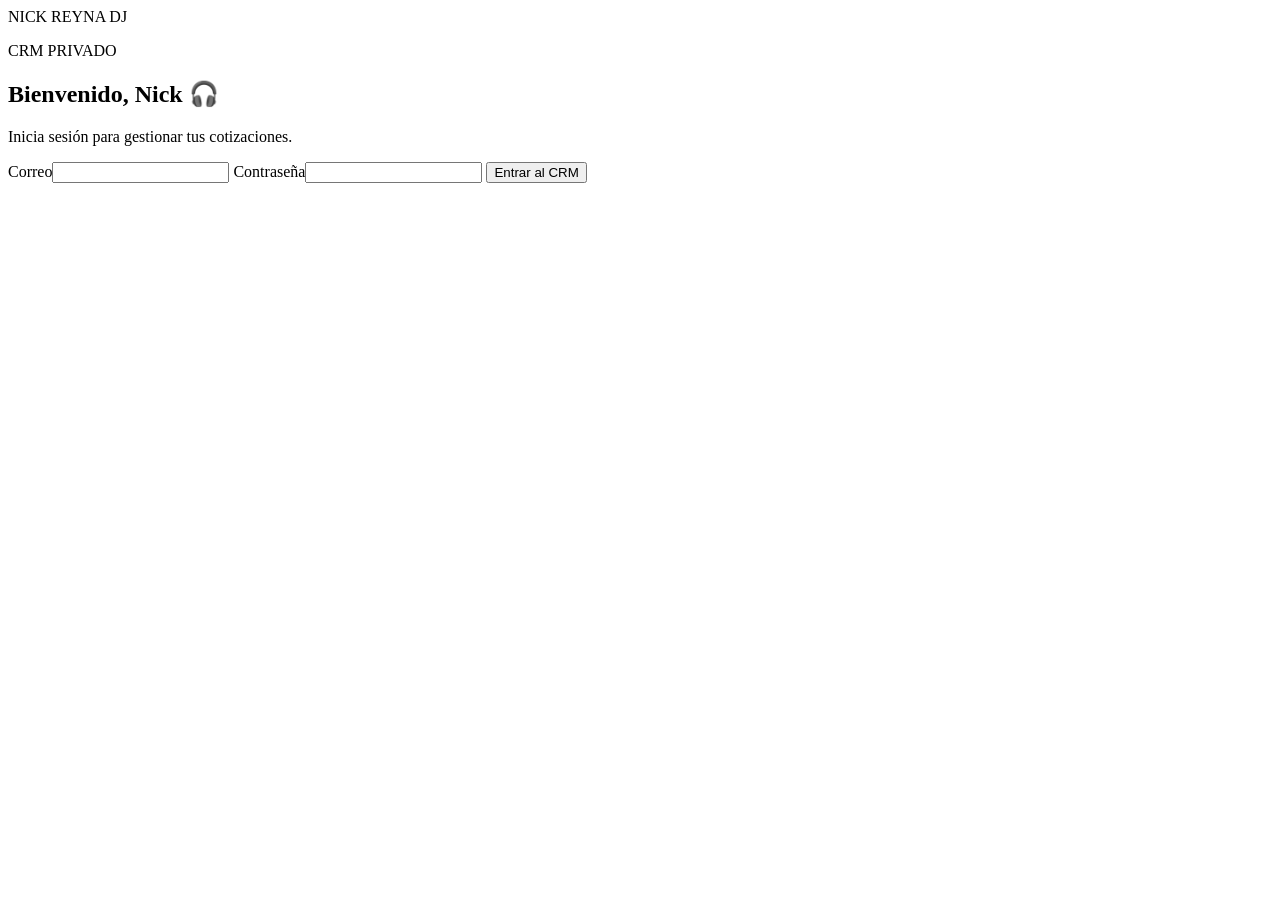
==== admin/index.html @ 5c76ff4f "Agregar CRM admin V4.2" ====
<!doctype html>
<html lang="es">
<head>
  <meta charset="utf-8">
  <meta name="viewport" content="width=device-width,initial-scale=1">
  <meta name="robots" content="noindex,nofollow">
  <title>CRM | Nick Reyna DJ</title>
  <link rel="stylesheet" href="admin.css">
</head>
<body>
  <main class="wrap">
    <section id="login" class="card login">
      <div class="brand">NICK REYNA <span>DJ</span></div>
      <p class="eyebrow">CRM PRIVADO</p>
      <h1>Bienvenido, Nick 🎧</h1>
      <p class="muted">Inicia sesión para gestionar tus cotizaciones.</p>
      <form id="login-form">
        <label>Correo<input id="email" type="email" autocomplete="username" required></label>
        <label>Contraseña<input id="password" type="password" autocomplete="current-password" required></label>
        <button type="submit">Entrar al CRM</button>
      </form>
      <p id="login-msg" class="msg"></p>
    </section>

    <section id="crm" hidden>
      <header class="topbar">
        <div><div class="brand">NICK REYNA <span>DJ</span></div><p>CRM de cotizaciones</p></div>
        <button id="logout" class="secondary">Cerrar sesión</button>
      </header>

      <div class="stats">
        <article><span>Total</span><strong id="stat-total">0</strong><small>Cotizaciones registradas</small></article>
        <article><span>Nuevas</span><strong id="stat-nuevas">0</strong><small>Por revisar</small></article>
        <article><span>Separadas</span><strong id="stat-separadas">0</strong><small>Eventos confirmados</small></article>
        <article><span>Potencial</span><strong id="stat-potencial">S/0</strong><small>Sin canceladas ni realizadas</small></article>
        <article class="stat-dinero"><span>Por cobrar</span><strong id="stat-cobrar">S/0</strong><small>Saldo de acuerdos registrados</small></article>
<article class="stat-cobrado"><span>Cobrado</span><strong id="stat-cobrado">S/0</strong><small>Pagos registrados</small></article>
<article class="stat-confirmado"><span>Confirmado</span><strong id="stat-confirmado">S/0</strong><small>Eventos separados</small></article>
      </div>

      <section class="proximos card">
        <div class="seccion-titulo">
          <div>
            <span class="eyebrow">AGENDA RÁPIDA</span>
            <h2>Próximos eventos</h2>
          </div>
          <span id="proximos-count" class="pill">0</span>
        </div>
        <div id="proximos-lista" class="proximos-lista"></div>
      </section>


      <section class="calendario card">
        <div class="cal-head">
          <div><span class="eyebrow">CALENDARIO</span><h2 id="cal-titulo">Mes</h2></div>
          <div class="cal-nav">
            <button id="cal-prev" class="secondary" type="button">‹</button>
            <button id="cal-hoy" class="secondary" type="button">Hoy</button>
            <button id="cal-next" class="secondary" type="button">›</button>
          </div>
        </div>
        <div class="cal-semana"><span>Lun</span><span>Mar</span><span>Mié</span><span>Jue</span><span>Vie</span><span>Sáb</span><span>Dom</span></div>
        <div id="cal-grid" class="cal-grid"></div>
      </section>

      <div class="tools card">
        <input id="buscar" type="search" placeholder="🔎 Buscar cliente, código, evento, lugar o WhatsApp...">
        <select id="filtro">
          <option value="">Todos los estados</option>
          <option>Nueva</option><option>Contactado</option><option>Separado</option>
          <option>Realizado</option><option>Cancelado</option>
        </select>
        <select id="filtro-plan">
          <option value="">Todos los planes</option>
          <option>Básico</option><option>Estándar</option><option>Plus</option>
        </select>
      </div>

      <div id="lista" class="lista"></div>
      <p id="crm-msg" class="msg"></p>
    </section>

    <div id="ficha-modal" class="modal" hidden>
      <div class="modal-backdrop" data-cerrar="1"></div>
      <section class="ficha card" role="dialog" aria-modal="true" aria-labelledby="ficha-titulo">
        <button id="cerrar-ficha" class="cerrar-ficha" aria-label="Cerrar">×</button>
        <div class="ficha-head">
          <div>
            <span class="eyebrow">EXPEDIENTE DEL EVENTO</span>
            <h2 id="ficha-titulo">Cliente</h2>
            <p id="ficha-subtitulo" class="muted"></p>
          </div>
          <span id="ficha-estado" class="badge"></span>
        </div>

        <div class="ficha-resumen">
          <article><span>Cotizado</span><strong id="ficha-cotizado">S/0</strong></article>
          <article><span>Precio acordado</span><strong id="ficha-acordado-vista">—</strong></article>
          <article><span>Adelanto</span><strong id="ficha-adelanto-vista">S/0</strong></article>
          <article><span>Saldo</span><strong id="ficha-saldo">—</strong><small id="ficha-pago-badge"></small></article>
        </div>

        <form id="ficha-form">
          <div class="form-grid">
            <label>Hora del evento<input id="ficha-hora" type="time"></label>
            <label>Dirección exacta<input id="ficha-direccion" type="text" placeholder="Local, calle, referencia..."></label>
            <label>Precio acordado (S/)<input id="ficha-precio" type="number" min="0" step="0.01" placeholder="Ej. 420"></label>
            <label>Adelanto previo (legacy)<input id="ficha-adelanto" type="number" min="0" step="0.01" value="0" readonly title="Los nuevos pagos se registran abajo"></label>
            <label class="span-2">Notas privadas<textarea id="ficha-notas" rows="5" placeholder="Playlist, indicaciones, coordinaciones, detalles importantes..."></textarea></label>
            <label class="span-2">Última gestión<textarea id="ficha-gestion" rows="3" placeholder="Ej. Confirmó el plan, dejó adelanto y falta coordinar hora..."></textarea></label>
          </div>

          <section class="pagos-box">
            <div class="seccion-titulo pagos-title">
              <div><span class="eyebrow">PAGOS</span><h3>Historial de pagos</h3></div>
              <span id="pagos-total-pill" class="pill-money">S/0</span>
            </div>
            <div id="pago-form" class="pago-form">
              <label>Monto (S/)<input id="pago-monto" type="number" min="0.01" step="0.01" placeholder="Ej. 100" required></label>
              <label>Método
                <select id="pago-metodo" required>
                  <option value="">Selecciona</option><option>Yape</option><option>Plin</option><option>Transferencia</option><option>Efectivo</option><option>Otro</option>
                </select>
              </label>
              <label>Fecha<input id="pago-fecha" type="date" required></label>
              <label class="span-2">Nota<input id="pago-nota" type="text" placeholder="Ej. Adelanto para separar fecha"></label>
              <div class="span-2 pago-actions"><span id="pago-msg" class="guardado"></span><button type="button" id="btn-registrar-pago">➕ Registrar pago</button></div>
            </div>
            <div id="pagos-lista" class="pagos-lista"></div>
          </section>

          <div class="ficha-contacto">
            <div id="ficha-whatsapp" class="detalle"></div>
            <a id="ficha-wa-btn" class="whatsapp-btn" target="_blank" rel="noopener noreferrer" hidden>💬 WhatsApp</a>
          </div>
          <div class="ficha-actions">
            <span id="ficha-guardado" class="guardado"></span>
            <button type="submit" id="btn-guardar-ficha">💾 Guardar ficha</button>
          </div>
        </form>
      </section>
    </div>
  </main>

  <script src="admin.js"></script>
</body>
</html>
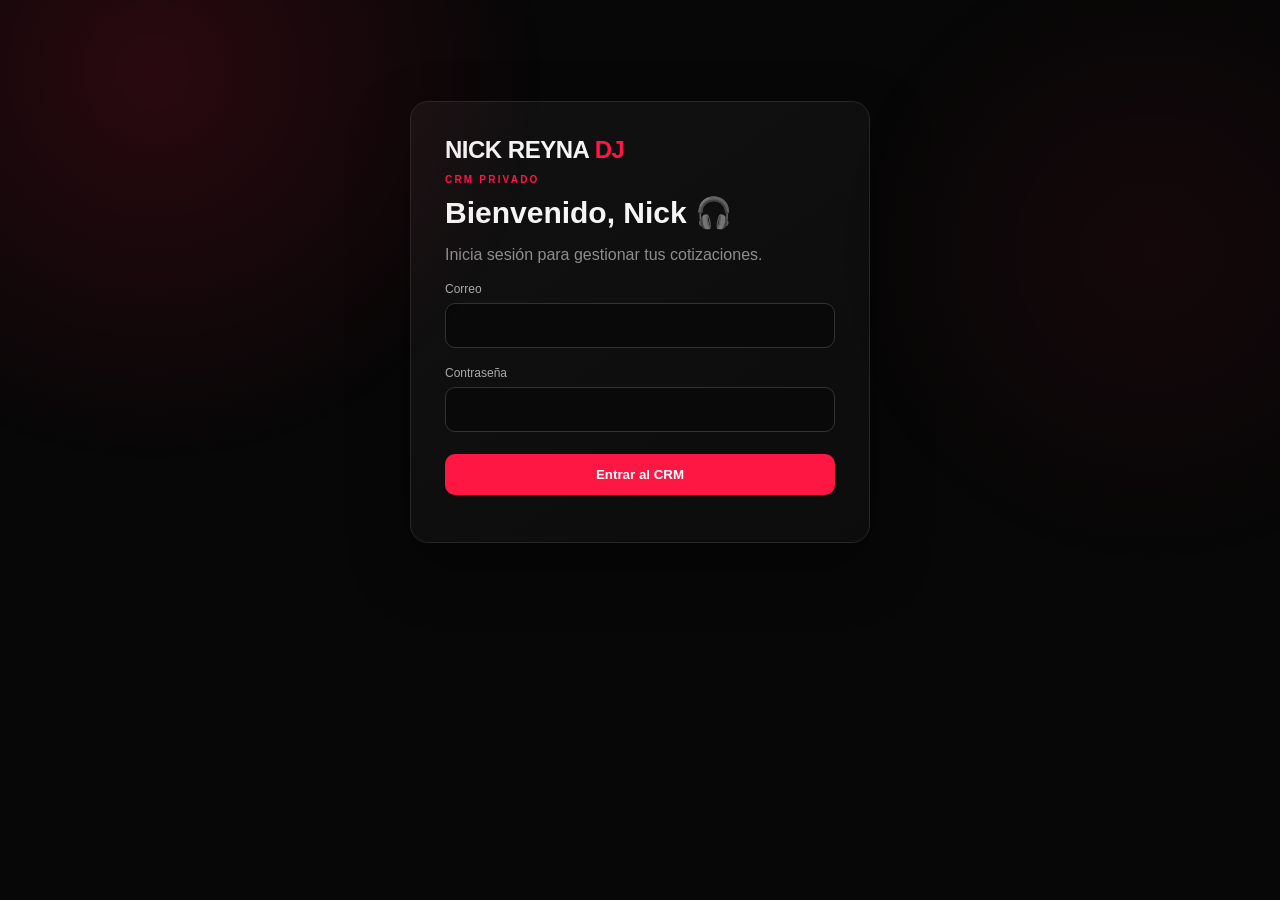
==== commit 7fd0e7a2: "Add files via upload" ====
--- a/admin/index.html
+++ b/admin/index.html
@@ -6,6 +6,12 @@
   <meta name="robots" content="noindex,nofollow">
   <title>CRM | Nick Reyna DJ</title>
   <link rel="stylesheet" href="admin.css">
+  <link rel="manifest" href="manifest.webmanifest">
+  <meta name="theme-color" content="#070707">
+  <meta name="apple-mobile-web-app-capable" content="yes">
+  <meta name="apple-mobile-web-app-status-bar-style" content="black-translucent">
+  <meta name="apple-mobile-web-app-title" content="Nick CRM">
+  <link rel="apple-touch-icon" href="icons/apple-touch-icon.png">
 </head>
 <body>
   <main class="wrap">
@@ -28,6 +34,7 @@
         <button id="logout" class="secondary">Cerrar sesión</button>
       </header>
 
+      <div class="crm-acciones"><button type="button" id="btn-nueva-cotizacion">＋ Nueva cotización</button><span class="muted">Para clientes que te escriben directamente al WhatsApp</span></div>
       <div class="stats">
         <article><span>Total</span><strong id="stat-total">0</strong><small>Cotizaciones registradas</small></article>
         <article><span>Nuevas</span><strong id="stat-nuevas">0</strong><small>Por revisar</small></article>
@@ -79,6 +86,32 @@
       <div id="lista" class="lista"></div>
       <p id="crm-msg" class="msg"></p>
     </section>
+
+
+    <div id="nueva-modal" class="modal" hidden>
+      <div class="modal-backdrop" id="nueva-backdrop"></div>
+      <section class="ficha card nueva-ficha" role="dialog" aria-modal="true" aria-labelledby="nueva-titulo">
+        <button type="button" class="cerrar-ficha" id="cerrar-nueva" aria-label="Cerrar">×</button>
+        <span class="eyebrow">VENTA DIRECTA · WHATSAPP</span>
+        <h2 id="nueva-titulo">Nueva cotización</h2>
+        <p class="muted">Registra un cliente sin enviarlo al cotizador público.</p>
+        <form id="nueva-form">
+          <div class="form-grid">
+            <label>Nombre del cliente *<input id="n-cliente" required maxlength="120" autocomplete="name" placeholder="Nombre y apellido"></label>
+            <label>WhatsApp *<input id="n-whatsapp" inputmode="tel" required maxlength="20" placeholder="9XXXXXXXX"></label>
+            <label>Tipo de evento *<input id="n-evento" required maxlength="100" placeholder="Cumpleaños, boda, quinceañero..."></label>
+            <label>Fecha del evento *<input id="n-fecha" type="date" required></label>
+            <label>Lugar / distrito<input id="n-lugar" maxlength="180" placeholder="Trujillo, Huanchaco..."></label>
+            <label>Plan *<select id="n-plan" required><option value="">Selecciona un plan</option><option value="Básico">Básico · S/240</option><option value="Estándar">Estándar · S/380</option><option value="Plus">Plus · S/500</option><option value="Personalizado">Personalizado</option></select></label>
+            <label>Precio cotizado (S/) *<input id="n-total" type="number" min="0" step="0.01" required placeholder="380.00"></label>
+            <label>Estado<select id="n-estado"><option value="Nueva">Nueva</option><option value="Contactado">Contactado</option><option value="Separado">Separado</option></select></label>
+          </div>
+          <p class="muted" style="font-size:12px">El precio puede editarse para adicionales o acuerdos especiales. No registra pagos automáticamente.</p>
+          <div class="ficha-actions"><span id="nueva-msg" class="guardado" role="status"></span><button id="guardar-nueva" type="submit">Guardar cotización</button></div>
+        </form>
+        <div id="nueva-exito" hidden class="nueva-exito"><p>✓ Cotización guardada.</p><a id="nueva-whatsapp-link" class="whatsapp-btn" target="_blank" rel="noopener noreferrer">💬 Compartir por WhatsApp</a><button type="button" class="secondary" id="nueva-otra">Crear otra</button></div>
+      </section>
+    </div>
 
     <div id="ficha-modal" class="modal" hidden>
       <div class="modal-backdrop" data-cerrar="1"></div>
@@ -143,5 +176,10 @@
   </main>
 
   <script src="admin.js"></script>
+  <script>
+    if ("serviceWorker" in navigator) window.addEventListener("load", () => {
+      navigator.serviceWorker.register("./sw.js").catch(() => {});
+    });
+  </script>
 </body>
 </html>
--- a/admin/admin.css
+++ b/admin/admin.css
@@ -0,0 +1,116 @@
+
+*{box-sizing:border-box}
+:root{
+  --bg:#070707;--panel:#101010;--panel2:#151515;--line:#262626;--muted:#8d8d8d;
+  --text:#f5f5f5;--red:#ff1744;--green:#25d366;--blue:#4aa3ff;--amber:#ffb020;
+}
+body{margin:0;background:var(--bg);color:var(--text);font-family:Arial,Helvetica,sans-serif}
+body:before{content:"";position:fixed;inset:0;background:
+radial-gradient(circle at 12% 8%,rgba(255,23,68,.14),transparent 28%),
+radial-gradient(circle at 90% 28%,rgba(255,23,68,.06),transparent 24%);
+pointer-events:none}
+.wrap{width:min(1220px,92%);margin:0 auto;padding:38px 0 70px}
+.card{background:linear-gradient(145deg,#111,#0c0c0c);border:1px solid var(--line);border-radius:18px}
+.brand{font-weight:900;font-size:24px;letter-spacing:-.5px}.brand span,.eyebrow{color:var(--red)}
+.eyebrow{font-size:10px;letter-spacing:2.2px;font-weight:900}
+.muted,.topbar p{color:var(--muted)}
+.login{max-width:460px;margin:7vh auto;padding:34px;box-shadow:0 24px 60px rgba(0,0,0,.35)}
+.login h1{font-size:30px;margin:7px 0}
+label{display:block;color:#aaa;font-size:12px;margin-top:18px}
+input,select{width:100%;margin-top:7px;background:#090909;border:1px solid #333;border-radius:10px;color:#fff;padding:14px;outline:none}
+input:focus,select:focus{border-color:var(--red);box-shadow:0 0 0 3px rgba(255,23,68,.08)}
+button,.btn{border:0;border-radius:10px;padding:13px 16px;background:var(--red);color:#fff;font-weight:900;cursor:pointer;text-decoration:none;display:inline-flex;align-items:center;justify-content:center;gap:8px}
+.login button{width:100%;margin-top:22px}
+.secondary{background:#171717;border:1px solid #333}
+.msg{color:#aaa;text-align:center;font-size:13px}
+.topbar{display:flex;justify-content:space-between;align-items:center;margin-bottom:26px;padding:4px 2px}.topbar p{margin:5px 0 0}
+.stats{display:grid;grid-template-columns:repeat(4,1fr);gap:14px;margin-bottom:18px}
+.stats article{background:linear-gradient(145deg,#131313,#0d0d0d);border:1px solid var(--line);border-radius:16px;padding:20px;position:relative;overflow:hidden}
+.stats article:after{content:"";position:absolute;right:-30px;top:-30px;width:90px;height:90px;background:rgba(255,23,68,.06);border-radius:50%}
+.stats span{display:block;color:#aaa;font-size:12px}.stats strong{display:block;font-size:29px;margin-top:8px}.stats small{display:block;margin-top:5px;color:#666;font-size:10px}.stats article:last-child strong{color:var(--red)}
+.proximos{padding:18px;margin-bottom:18px}.seccion-titulo{display:flex;justify-content:space-between;align-items:center;margin-bottom:12px}.seccion-titulo h2{font-size:20px;margin:5px 0 0}.pill{min-width:34px;height:34px;border-radius:50%;display:flex;align-items:center;justify-content:center;background:rgba(255,23,68,.12);color:var(--red);font-weight:900}
+.proximos-lista{display:grid;grid-template-columns:repeat(3,1fr);gap:10px}
+.prox{background:#0b0b0b;border:1px solid #202020;border-radius:12px;padding:13px}.prox strong{display:block;font-size:13px}.prox span{display:block;color:#888;font-size:11px;margin-top:4px}
+.tools{display:grid;grid-template-columns:1fr 190px 170px;gap:12px;padding:14px;margin-bottom:18px}.tools input,.tools select{margin:0}
+.lista{display:grid;gap:13px}
+.cot{background:linear-gradient(145deg,#121212,#0d0d0d);border:1px solid var(--line);border-radius:18px;padding:20px;display:grid;grid-template-columns:1.25fr .9fr .65fr auto;gap:18px;align-items:center;transition:.25s ease}
+.cot:hover{transform:translateY(-2px);border-color:#373737;box-shadow:0 14px 34px rgba(0,0,0,.2)}
+.codigo{color:var(--red);font-weight:900;font-size:11px;letter-spacing:.4px}.cot h3{margin:5px 0;font-size:19px}.detalle{color:#999;font-size:12px;line-height:1.7}.monto{font-size:22px;font-weight:900}
+.contacto{margin-top:10px;display:flex;flex-wrap:wrap;gap:8px;align-items:center}
+.tel{font-size:12px;color:#ddd;background:#191919;border:1px solid #2b2b2b;padding:7px 9px;border-radius:8px}
+.whatsapp-btn{background:var(--green);color:#07120a;padding:8px 10px;border-radius:8px;font-size:11px;font-weight:900;text-decoration:none}
+.no-contacto{font-size:10px;color:#777}
+.estado{display:grid;gap:8px;justify-items:end}.estado select{margin:0;min-width:150px}
+.badge{display:inline-flex;align-items:center;justify-content:center;padding:6px 9px;border-radius:999px;font-size:10px;font-weight:900;border:1px solid transparent}
+.badge-nueva{background:rgba(255,176,32,.1);color:var(--amber);border-color:rgba(255,176,32,.25)}
+.badge-contactado{background:rgba(74,163,255,.1);color:var(--blue);border-color:rgba(74,163,255,.25)}
+.badge-separado{background:rgba(37,211,102,.1);color:var(--green);border-color:rgba(37,211,102,.25)}
+.badge-realizado{background:rgba(255,255,255,.08);color:#ddd;border-color:#333}
+.badge-cancelado{background:rgba(255,23,68,.08);color:#ff6d89;border-color:rgba(255,23,68,.22)}
+.fecha{font-weight:700}.vacio{text-align:center;color:#777;padding:50px 10px}
+@media(max-width:950px){.stats{grid-template-columns:1fr 1fr}.proximos-lista{grid-template-columns:1fr 1fr}.cot{grid-template-columns:1fr 1fr}.estado{justify-items:stretch}.estado select{width:100%}}
+@media(max-width:650px){.wrap{width:min(94%,1220px);padding-top:22px}.topbar{align-items:flex-start}.brand{font-size:20px}.stats{grid-template-columns:1fr 1fr}.proximos-lista{grid-template-columns:1fr}.tools{grid-template-columns:1fr}.cot{grid-template-columns:1fr}.monto{font-size:24px}.estado{justify-items:stretch}.secondary{padding:10px 12px;font-size:11px}}
+
+/* ===== CRM V3 · EXPEDIENTE, PAGOS Y DETALLES ===== */
+.stats{grid-template-columns:repeat(5,1fr)}
+.stat-dinero strong{color:var(--green)!important}
+.ver-ficha{background:#1a1a1a;border:1px solid #343434;color:#fff;padding:8px 10px;border-radius:8px;font-size:11px;font-weight:900;cursor:pointer}
+.ver-ficha:hover{border-color:var(--red);background:#201014}
+.modal[hidden]{display:none}.modal{position:fixed;inset:0;z-index:9999;display:grid;place-items:center;padding:18px}
+.modal-backdrop{position:absolute;inset:0;background:rgba(0,0,0,.78);backdrop-filter:blur(8px)}
+.ficha{position:relative;z-index:1;width:min(900px,100%);max-height:92vh;overflow:auto;padding:26px;box-shadow:0 30px 100px rgba(0,0,0,.65)}
+.cerrar-ficha{position:absolute;right:16px;top:14px;width:38px;height:38px;border-radius:50%;padding:0;background:#1a1a1a;border:1px solid #333;font-size:24px;font-weight:400}
+.ficha-head{display:flex;align-items:flex-start;justify-content:space-between;gap:20px;padding-right:48px}.ficha-head h2{font-size:27px;margin:5px 0}.ficha-head p{margin:0}
+.ficha-resumen{display:grid;grid-template-columns:repeat(4,1fr);gap:10px;margin:22px 0}
+.ficha-resumen article{background:#090909;border:1px solid #242424;border-radius:13px;padding:15px}
+.ficha-resumen span{display:block;color:#777;font-size:10px}.ficha-resumen strong{display:block;font-size:20px;margin-top:6px}.ficha-resumen small{display:block;margin-top:5px;font-size:9px;font-weight:900}
+.pago-pendiente{color:var(--amber)}.pago-parcial{color:var(--blue)}.pago-pagado{color:var(--green)}
+.form-grid{display:grid;grid-template-columns:1fr 1fr;gap:14px}.form-grid label{margin:0}.span-2{grid-column:1/-1}
+textarea{width:100%;margin-top:7px;background:#090909;border:1px solid #333;border-radius:10px;color:#fff;padding:14px;outline:none;resize:vertical;font-family:inherit}
+textarea:focus{border-color:var(--red);box-shadow:0 0 0 3px rgba(255,23,68,.08)}
+.ficha-contacto{display:flex;align-items:center;justify-content:space-between;gap:12px;margin-top:18px;padding:13px;background:#0a0a0a;border:1px solid #202020;border-radius:12px}
+.ficha-actions{display:flex;align-items:center;justify-content:flex-end;gap:14px;margin-top:18px}.guardado{font-size:11px;color:var(--green)}
+.cot-acciones{margin-top:10px;display:flex;gap:8px;flex-wrap:wrap}
+.prox{cursor:pointer;transition:.2s ease}.prox:hover{border-color:#383838;transform:translateY(-1px)}
+@media(max-width:1050px){.stats{grid-template-columns:repeat(3,1fr)}}
+@media(max-width:650px){.stats{grid-template-columns:1fr 1fr}.ficha{padding:20px 15px}.ficha-resumen{grid-template-columns:1fr 1fr}.form-grid{grid-template-columns:1fr}.span-2{grid-column:auto}.ficha-head{display:block}.ficha-head .badge{margin-top:10px}.ficha-contacto{align-items:flex-start;flex-direction:column}.ficha-actions{justify-content:space-between}}
+
+/* ===== CRM V4 · CALENDARIO + PAGOS ===== */
+.stats{grid-template-columns:repeat(7,1fr)}
+.stat-cobrado strong{color:var(--blue)!important}.stat-confirmado strong{color:var(--green)!important}
+.calendario{padding:18px;margin-bottom:18px}
+.cal-head{display:flex;align-items:center;justify-content:space-between;gap:14px;margin-bottom:14px}.cal-head h2{margin:5px 0 0;font-size:22px}
+.cal-nav{display:flex;gap:8px}.cal-nav button{min-width:44px;padding:10px 13px}
+.cal-semana,.cal-grid{display:grid;grid-template-columns:repeat(7,1fr);gap:8px}.cal-semana{margin-bottom:8px}.cal-semana span{text-align:center;color:#666;font-size:10px;font-weight:900}
+.cal-dia{min-height:112px;background:#0a0a0a;border:1px solid #202020;border-radius:12px;padding:9px}.cal-dia.otro-mes{opacity:.35}.cal-dia.hoy{border-color:rgba(255,23,68,.55)}
+.cal-num{font-size:11px;font-weight:900;color:#aaa;margin-bottom:7px}.cal-eventos{display:grid;gap:5px}
+.cal-evento{border:0;border-radius:7px;padding:6px 7px;text-align:left;font-size:9px;line-height:1.25;font-weight:800;cursor:pointer;overflow:hidden;text-overflow:ellipsis;white-space:nowrap}
+.cal-evento.separado{background:rgba(37,211,102,.12);color:var(--green);border:1px solid rgba(37,211,102,.22)}
+.cal-evento.contactado,.cal-evento.nueva{background:rgba(74,163,255,.10);color:#8dc5ff;border:1px solid rgba(74,163,255,.18)}
+.cal-evento.realizado{background:rgba(255,255,255,.07);color:#bbb;border:1px solid #292929}.cal-evento.cancelado{background:rgba(255,23,68,.08);color:#ff7992;border:1px solid rgba(255,23,68,.18);text-decoration:line-through}
+.pagos-box{margin-top:24px;padding:18px;background:#0a0a0a;border:1px solid #222;border-radius:14px}.pagos-title{margin-bottom:14px}.pagos-title h3{margin:4px 0 0;font-size:18px}
+.pill-money{padding:7px 10px;border-radius:999px;background:rgba(37,211,102,.10);color:var(--green);font-size:11px;font-weight:900;border:1px solid rgba(37,211,102,.2)}
+.pago-form{display:grid;grid-template-columns:1fr 1fr 1fr;gap:10px;padding:12px;background:#080808;border:1px solid #1f1f1f;border-radius:12px}.pago-form label{margin:0}.pago-form input,.pago-form select{margin-top:6px}
+.pago-actions{display:flex;justify-content:flex-end;align-items:center;gap:12px}.pagos-lista{display:grid;gap:8px;margin-top:12px}
+.pago-row{display:grid;grid-template-columns:110px 110px 1fr 120px auto;gap:10px;align-items:center;padding:11px 12px;border:1px solid #242424;border-radius:10px;background:#0d0d0d}.pago-row.legacy{border-style:dashed;opacity:.8}
+.pago-fecha{font-size:11px;color:#aaa}.pago-metodo{font-size:11px;font-weight:800}.pago-nota{font-size:11px;color:#777}.pago-monto{font-size:14px;font-weight:900;text-align:right}
+.pago-borrar{background:#171717;border:1px solid #333;color:#ff8299;padding:7px 9px;border-radius:8px;font-size:10px}.sin-pagos{color:#666;font-size:11px;padding:12px;text-align:center}
+@media(max-width:1150px){.stats{grid-template-columns:repeat(4,1fr)}}@media(max-width:850px){.cal-dia{min-height:88px;padding:6px}.pago-form{grid-template-columns:1fr 1fr}.pago-row{grid-template-columns:1fr 1fr}.pago-row .pago-nota{grid-column:1/-1}.pago-monto{text-align:left}}
+@media(max-width:650px){.stats{grid-template-columns:1fr 1fr}.calendario{padding:12px}.cal-semana,.cal-grid{gap:4px}.cal-dia{min-height:72px;border-radius:8px}.cal-evento{padding:4px;font-size:7px}.pago-form{grid-template-columns:1fr}.pago-actions{justify-content:space-between}.pago-row{grid-template-columns:1fr}.pago-monto{text-align:left}}
+
+/* V4.1 FIX */
+#btn-guardar-ficha:disabled,#btn-registrar-pago:disabled{opacity:.65;cursor:wait}
+
+/* V4.2 · Agenda rápida simplificada */
+.prox-pendiente{color:var(--amber)!important;font-weight:900}
+.prox-pagado{color:var(--green)!important;font-weight:900}
+.prox strong{line-height:1.35}
+
+/* Cotizaciones manuales */
+.crm-acciones{display:flex;align-items:center;gap:14px;flex-wrap:wrap;margin-bottom:18px}
+.nueva-ficha{max-width:670px}
+.nueva-ficha h2{font-size:26px;margin:7px 0}
+.nueva-exito{display:flex;gap:12px;align-items:center;flex-wrap:wrap;margin-top:18px}
+.nueva-exito[hidden]{display:none}
+.nueva-exito p{color:var(--green);font-weight:800;width:100%;margin:0}
+@media(max-width:650px){.crm-acciones button{width:100%}.nueva-ficha{max-height:94dvh}.nueva-ficha .ficha-actions{flex-direction:column;align-items:stretch}.nueva-ficha .ficha-actions button{width:100%}}
